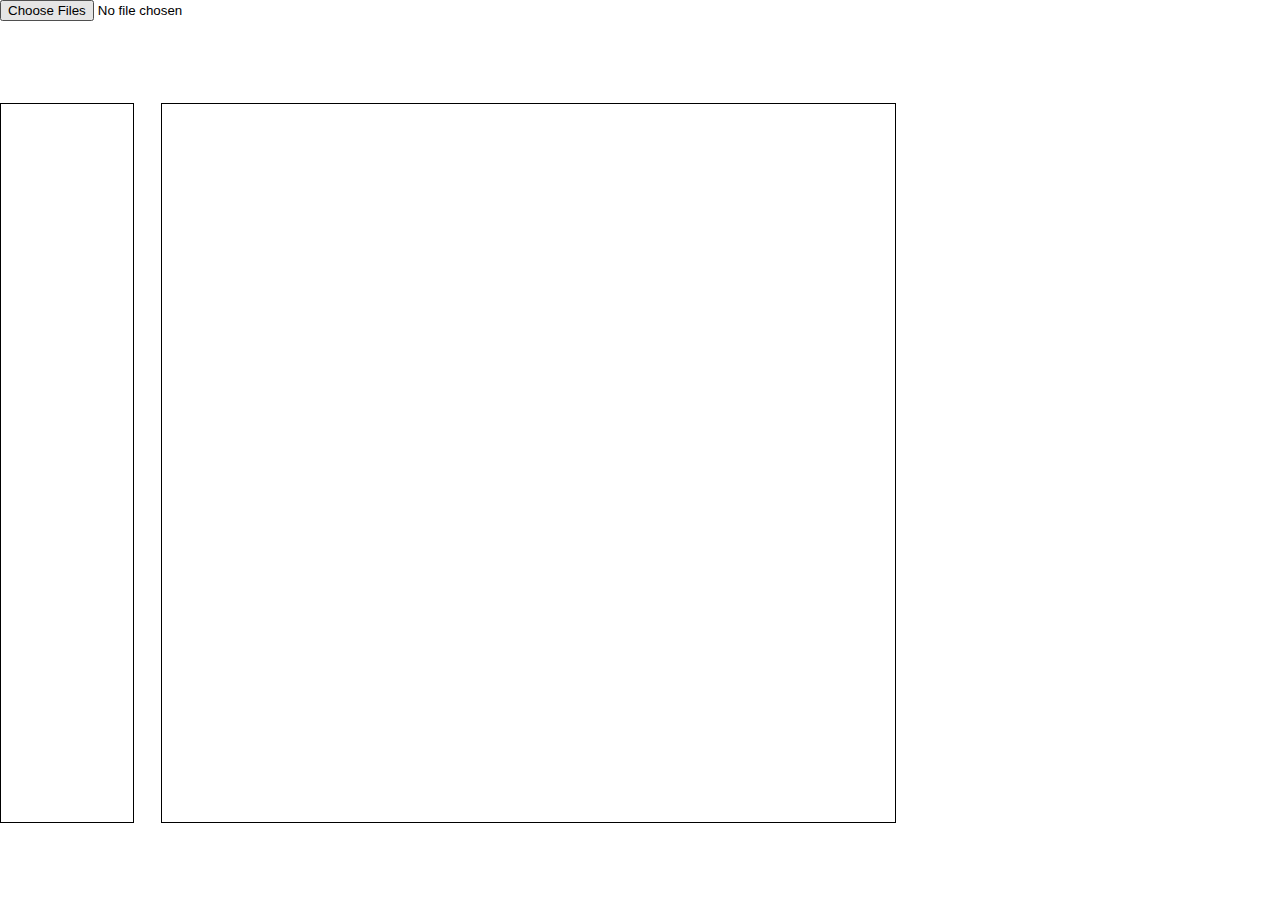
==== index.html @ 3721bd5a "Mouse Move Has to change next time to Mouse Click" ====
<!DOCTYPE html>
<html lang="en">
<head>
    <meta charset="UTF-8">
    <meta http-equiv="X-UA-Compatible" content="IE=edge">
    <meta name="viewport" content="width=device-width, initial-scale=1.0">
    <title>Canvas Tutorial</title>
    <link rel="stylesheet" href="style.css">
</head>
<body>
    <input type="file" id="file-selector" multiple>
    <div id="gallery-Canvas-Div">
        <div id="gallery-div"></div>
        <div id = "canvas-div">
            <canvas id="tutorial" width="4096" height="4096"></canvas>
        </div>
    </div>
    <script src="index.js"></script>
</body>
</html>
---- style.css ----
*{
    padding: 0;
    border: 0;
    margin: 0;

    box-sizing: border-box;
}

body{
    position: relative;
    height: 95vh;
}

#gallery-Canvas-Div{
    display:flex;
    flex-direction: row;
    flex-wrap: nowrap;
    justify-content: space-between;
    max-width: 70vw;
    position: absolute;
    top:12%;

}

#gallery-div{
    border: 1px solid black;
    min-height:80vh;
    max-height:80vh;
    min-width: 15%;
    max-width: 15%;

    overflow: scroll;

    display: flex;
    flex-direction: column;
    justify-content: flex-start;
    
}

.gallery-img{
    width: 100%;
}

#canvas-div{
    max-height:80vh;
    max-width:82%;
    overflow: scroll;

    border: 1px solid black;
}
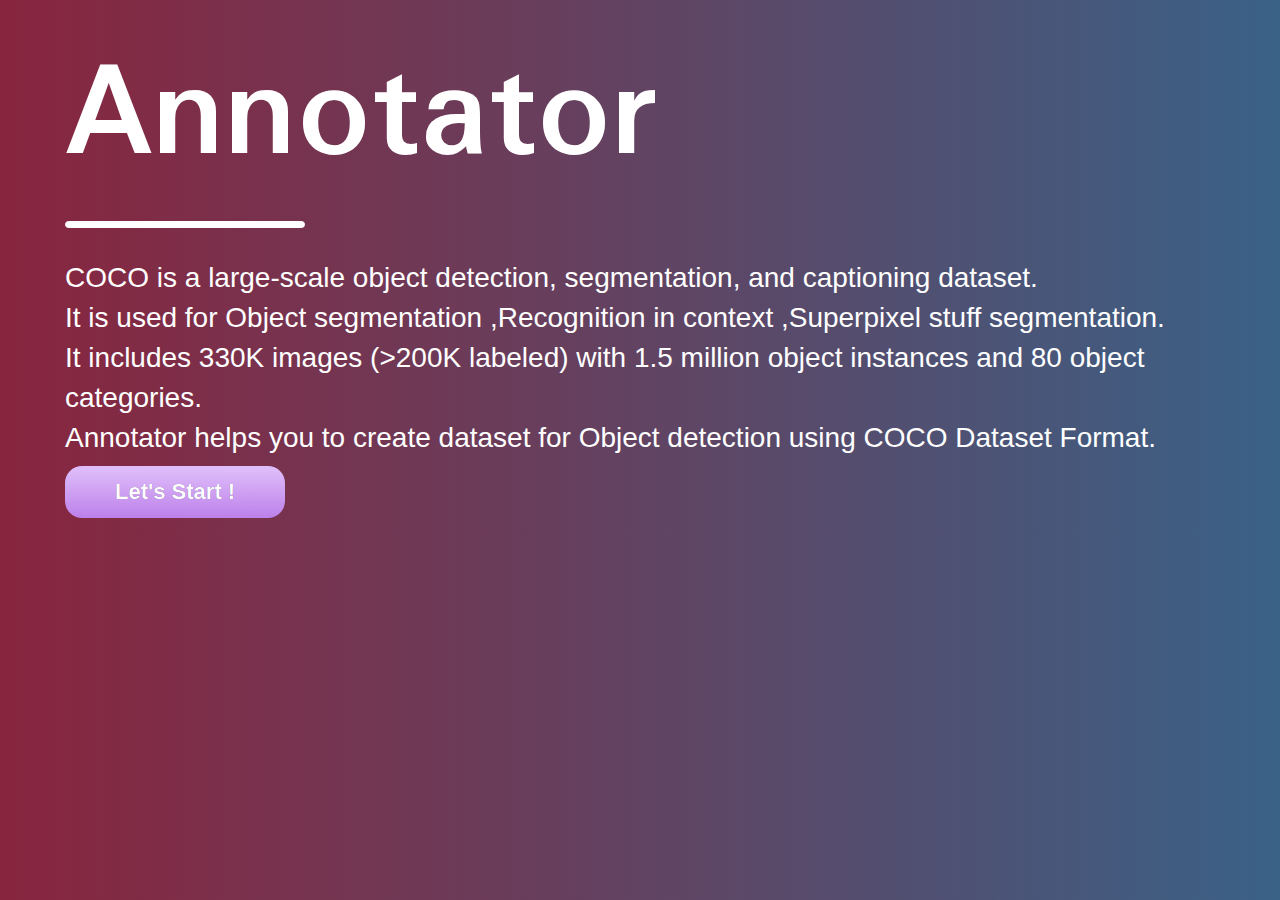
==== commit d0e17b4a: "First Iteration Completed" ====
--- a/index.html
+++ b/index.html
@@ -4,16 +4,25 @@
     <meta charset="UTF-8">
     <meta http-equiv="X-UA-Compatible" content="IE=edge">
     <meta name="viewport" content="width=device-width, initial-scale=1.0">
-    <title>Canvas Tutorial</title>
+    <title>Document</title>
+    <link rel="preconnect" href="https://fonts.gstatic.com">
+
+    <link href="https://fonts.googleapis.com/css2?family=Padauk:wght@700&display=swap" rel="stylesheet">
     <link rel="stylesheet" href="style.css">
 </head>
 <body>
-    <input type="file" id="file-selector" multiple>
-    <div id="gallery-Canvas-Div">
-        <div id="gallery-div"></div>
-        <div id = "canvas-div">
-            <canvas id="tutorial" width="4096" height="4096"></canvas>
+    <div class="description-container">
+        <div class="title"><h1> Annotator </h1></div>
+        <hr class="beautify-hr">
+        <div class="description-box">
+            COCO is a large-scale object detection, segmentation, and captioning dataset.<br>
+            It is used for Object segmentation ,Recognition in context ,Superpixel stuff segmentation. <br>
+            It includes 330K images (>200K labeled) with 1.5 million object instances and 80 object categories.
+            <br>
+
+            Annotator helps you to create dataset for Object detection using COCO Dataset Format.
         </div>
+    <a href="app.html" class="myButton">Let's Start !</a>
     </div>
     <script src="index.js"></script>
 </body>
--- a/style.css
+++ b/style.css
@@ -4,47 +4,65 @@
     margin: 0;
 
     box-sizing: border-box;
+    color : white;
+    
 }
 
 body{
-    position: relative;
-    height: 95vh;
+    background: #3a6186;  /* fallback for old browsers */
+    background: -webkit-linear-gradient(to right, #89253e, #3a6186);  /* Chrome 10-25, Safari 5.1-6 */
+    background: linear-gradient(to right, #89253e, #3a6186); /* W3C, IE 10+/ Edge, Firefox 16+, Chrome 26+, Opera 12+, Safari 7+ */
+
+    padding: 15px;
 }
 
-#gallery-Canvas-Div{
-    display:flex;
-    flex-direction: row;
-    flex-wrap: nowrap;
-    justify-content: space-between;
-    max-width: 70vw;
-    position: absolute;
-    top:12%;
-
+.description-container{
+    padding-left: 50px;
 }
 
-#gallery-div{
-    border: 1px solid black;
-    min-height:80vh;
-    max-height:80vh;
-    min-width: 15%;
-    max-width: 15%;
-
-    overflow: scroll;
-
-    display: flex;
-    flex-direction: column;
-    justify-content: flex-start;
-    
+.title{
+    font-size: 70px;
+    font-family: 'Padauk', sans-serif;
 }
 
-.gallery-img{
-    width: 100%;
+.description-box{
+    font-family: 'Space Grotesk', sans-serif;
+    margin-top: 30px;
+    line-height: 2.5rem;
+    font-size: 28px;
+    font-weight: 50;
 }
 
-#canvas-div{
-    max-height:80vh;
-    max-width:82%;
-    overflow: scroll;
+.beautify-hr{
+    background-color: white;
+    width: 20%;
+    height: 7px;
+    border: 1px solid white;
+    border-radius: 5px;
+}
 
-    border: 1px solid black;
+
+.myButton {
+	box-shadow:inset 0px 0px 24px -26px #efdcfb;
+	background:linear-gradient(to bottom, #dfbdfa 5%, #bc80ea 100%);
+	background-color:#dfbdfa;
+	border-radius:17px;
+	display:inline-block;
+	cursor:pointer;
+	color:#ffffff;
+	font-family:Arial;
+	font-size:22px;
+	font-weight:bold;
+	padding:13px 50px;
+	text-decoration:none;
+	text-shadow:0px 0px 0px #44126e;
+    margin-top: 8px;
 }
+.myButton:hover {
+	background:linear-gradient(to bottom, #bc80ea 5%, #dfbdfa 100%);
+	background-color:#bc80ea;
+}
+.myButton:active {
+	position:relative;
+	top:1px;
+}
